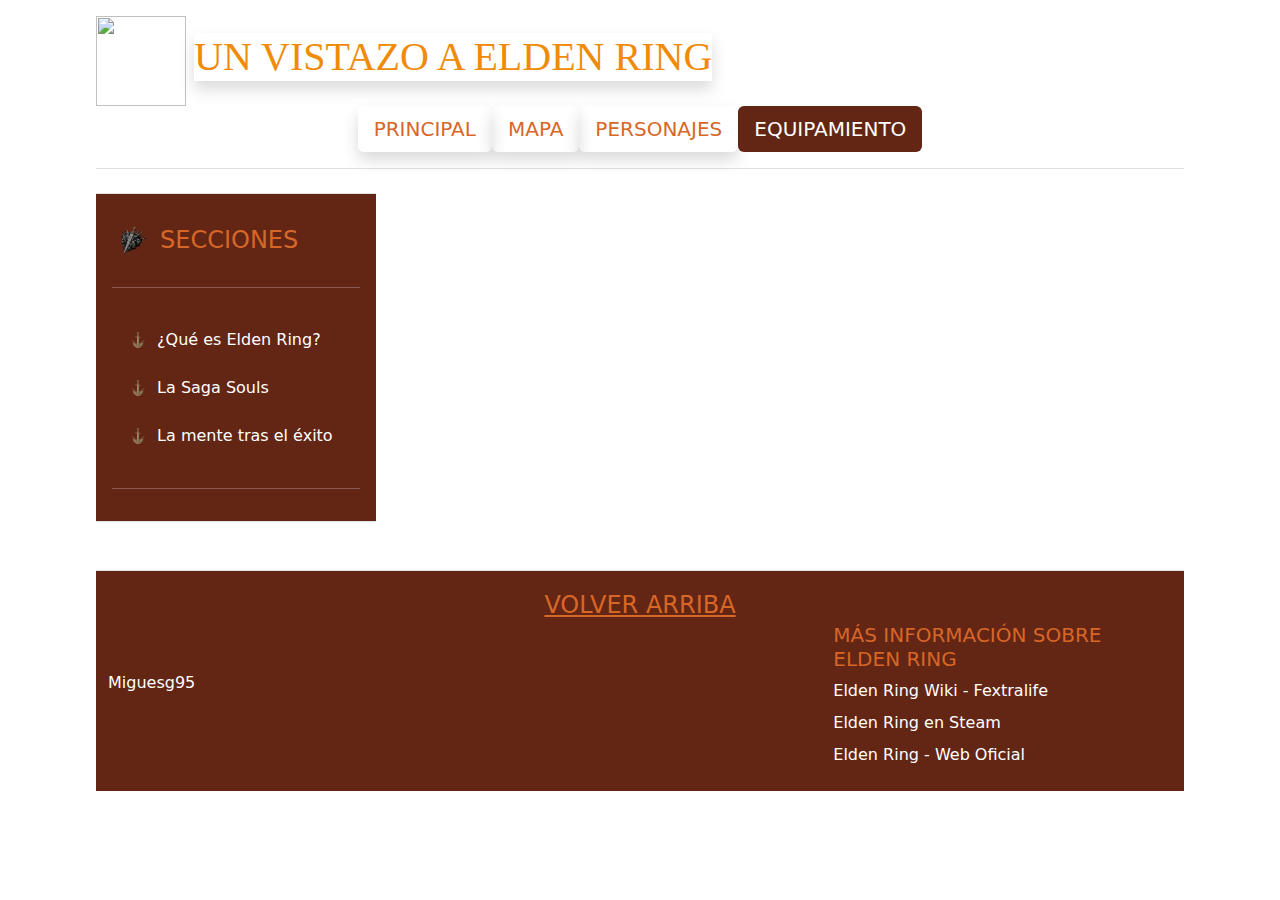
==== equipamiento.html @ 45b671e0 "Mapa, equipamiento y personajes" ====
<!DOCTYPE html>
<html>
    <head>
        <title>Un vistazo a Elden Ring</title>
        <meta charset="utf-8">
        <meta name="viewport" content="width=device-width, initial-scale=1">
        <link href="https://cdn.jsdelivr.net/npm/bootstrap@5.3.3/dist/css/bootstrap.min.css" rel="stylesheet" integrity="sha384-QWTKZyjpPEjISv5WaRU9OFeRpok6YctnYmDr5pNlyT2bRjXh0JMhjY6hW+ALEwIH" crossorigin="anonymous">
        <link href="css/style.css" rel="stylesheet">
        <link rel="icon" type="image/x-icon" href="img/Icono Elden Ring.png">
    </head>
    <body class="mx-5 eqPage">
        <header class="d-flex flex-wrap justify-content-center py-3 mb-4 border-bottom align-items-center mx-5">
            <div class="d-flex align-items-center mb-3 mb-md-0 me-md-auto">
              <img src="img/Icono Elden Ring.png" class="bi me-2" width="90" height="90">
              <h1 class="fs-1 eldenFont mainTitle shadow">Un vistazo a Elden Ring</h1>
            </div>
      
            <ul class="nav nav-pills fs-5">
              <li class="nav-item"><a href="index.html" class="nav-link titleEq shadow">Principal</a></li>
              <li class="nav-item"><a href="mapa.html" class="nav-link titleEq shadow">Mapa</a></li>
              <li class="nav-item"><a href="personajes.html" class="nav-link titleEq shadow">Personajes</a></li>
              <li class="nav-item"><a href="equipamiento.html" class="nav-link text-white panelEq text-uppercase">Equipamiento</a></li>
            </ul>
        </header>

        <div class="d-flex flex-column flex-shrink-0 p-3 panelEq mx-5 mb-5 sidebar border-top border-bottom" style="width: 280px;">
          <a href="/" class="d-flex align-items-center mb-3 mb-md-0 me-md-auto text-white text-decoration-none">
            <img class="bi pe-none me-2" src="img/Talisman_arsenal_charm_1.png" width="40" height="32">
            <h2 class="fs-4 titleEq my-3">Secciones</h2>
          </a>
          <hr>
          <ul class="nav nav-pills flex-column my-3 ">
            <li class="nav-item">
              <a href="#queEsER" class="nav-link text-white mb-2">
                <img class="bi pe-none me-1" src="img/ER_Inventory_Menu_Icon_Ashes_of_War.png" width="20" height="20">
                ¿Qué es Elden Ring?
              </a>
            </li>
            <li>
              <a href="#predecesores" class="nav-link text-white">
                <img class="bi pe-none me-1" src="img/ER_Inventory_Menu_Icon_Ashes_of_War.png" width="20" height="20">
                La Saga Souls
              </a>
            </li>
            <li>
              <a href="#creador" class="nav-link text-white mt-2">
                <img class="bi pe-none me-1" src="img/ER_Inventory_Menu_Icon_Ashes_of_War.png" width="20" height="20">
                La mente tras el éxito
              </a>
            </li>
          </ul>
          <hr>
        </div>

        <main class="me-5">
          <div class="fraseCelebre">
            <p class="fs-3">“Soy Malenia, espada de Miquella, y nunca he conocido la derrota”.</p> 
            <p class="fs-2">-Malenia</p>
          </div>
        </main>

        <footer class="row row-cols-3 row-cols-sm-3 row-cols-md-3 py-3 mt-5 border-top mx-5 panelEq">
          <a class="titleEq text-center fs-4" id="volver" href="equipamiento.html">Volver arriba</a>
          <div class="col">
            <a href="/" class="d-flex align-items-center mb-3 link-body-emphasis text-decoration-none">
              <svg class="bi me-2" width="40" height="32"><use xlink:href="#bootstrap"></use></svg>
            </a>
            <a class="text-white text-decoration-none" href="https://github.com/Miguesg95" target="_blank">Miguesg95</a>
          </div>
  
          <div class="col">
            
          </div>
          
          <div class="col">
            <h5 class="titleEq">Más información sobre Elden Ring</h5>
            <ul class="nav flex-column">
              <li class="nav-item mb-2"><a href="https://eldenring.wiki.fextralife.com/Elden+Ring+Wiki" target="_blank" class="nav-link p-0 text-white">Elden Ring Wiki - Fextralife</a></li>
              <li class="nav-item mb-2"><a href="https://store.steampowered.com/agecheck/app/1245620/" target="_blank" class="nav-link p-0 text-white">Elden Ring en Steam</a></li>
              <li class="nav-item mb-2"><a href="https://es.bandainamcoent.eu/elden-ring/elden-ring" target="_blank" class="nav-link p-0 text-white">Elden Ring - Web Oficial</a></li>
            </ul>
          </div>
        </footer>
        <script src="https://cdn.jsdelivr.net/npm/bootstrap@5.3.3/dist/js/bootstrap.bundle.min.js" integrity="sha384-YvpcrYf0tY3lHB60NNkmXc5s9fDVZLESaAA55NDzOxhy9GkcIdslK1eN7N6jIeHz" crossorigin="anonymous"></script>
    </body>
</html>
---- css/style.css ----
@font-face {
    font-family: 'Elden Ring';
    src: url('css/Mantinia Regular.otf') format('truetype');
    font-style: normal;
    font-weight: normal;
}

.eldenFont {
    font-family: 'Elden Ring';
    text-transform: uppercase;
}

.mainTitle{
    color:#ef8b09;
}

.title{
    color:#476748;
    text-transform: uppercase;
}

.titleMap{
    color:#AD6F8C;
    text-transform: uppercase;
}

.titlePj{
    color:#928D86;
    text-transform: uppercase;
}

.titleEq{
    color:#D76727;
    text-transform: uppercase;
}

.subtitle{
    color:#1A2325;
}

.panel{
    background-color:#163D3A;
}

.panelMap{
    background-color:#212445;
}

.panelPj{
    background-color:#211716;
}

.panelEq{
    background-color:#632514;
}

.mainPage{
    background-image: url('../img/Fondo Principal.jpg'); 
    background-repeat: repeat; 
    background-size: 100%; 
    color: white;
}

.mapPage{
    background-image: url('../img/Fondo Mapa.jpeg'); 
    background-repeat: repeat; 
    background-size: 100%; 
    color: white;
}

.pjPage{
    background-image: url('../img/Fondo Personajes.jpeg'); 
    background-repeat: repeat; 
    background-size: 100%; 
    color: white;
}

.eqPage{
    background-image: url('../img/Fondo Equipamiento.jpeg'); 
    background-repeat: repeat; 
    background-size: 100%; 
    color: white;
}

footer{
    clear:both;
}

footer #volver{
    width: 100%;
}

.sidebar{
    float: left;
}

.fraseCelebre{
    width: 25%;
    float: left;
}

.contenido{
    clear:both;
}

.sectionTextLeft{
    width: 60%;
    float: left;
}

.sectionImg{
    width: 40%;
    float:left;
    text-align: center;
}

#queEsER img{
    width: 100%;
}

#creador img{
    width: 60%;
}

hr{
    clear: both;
}
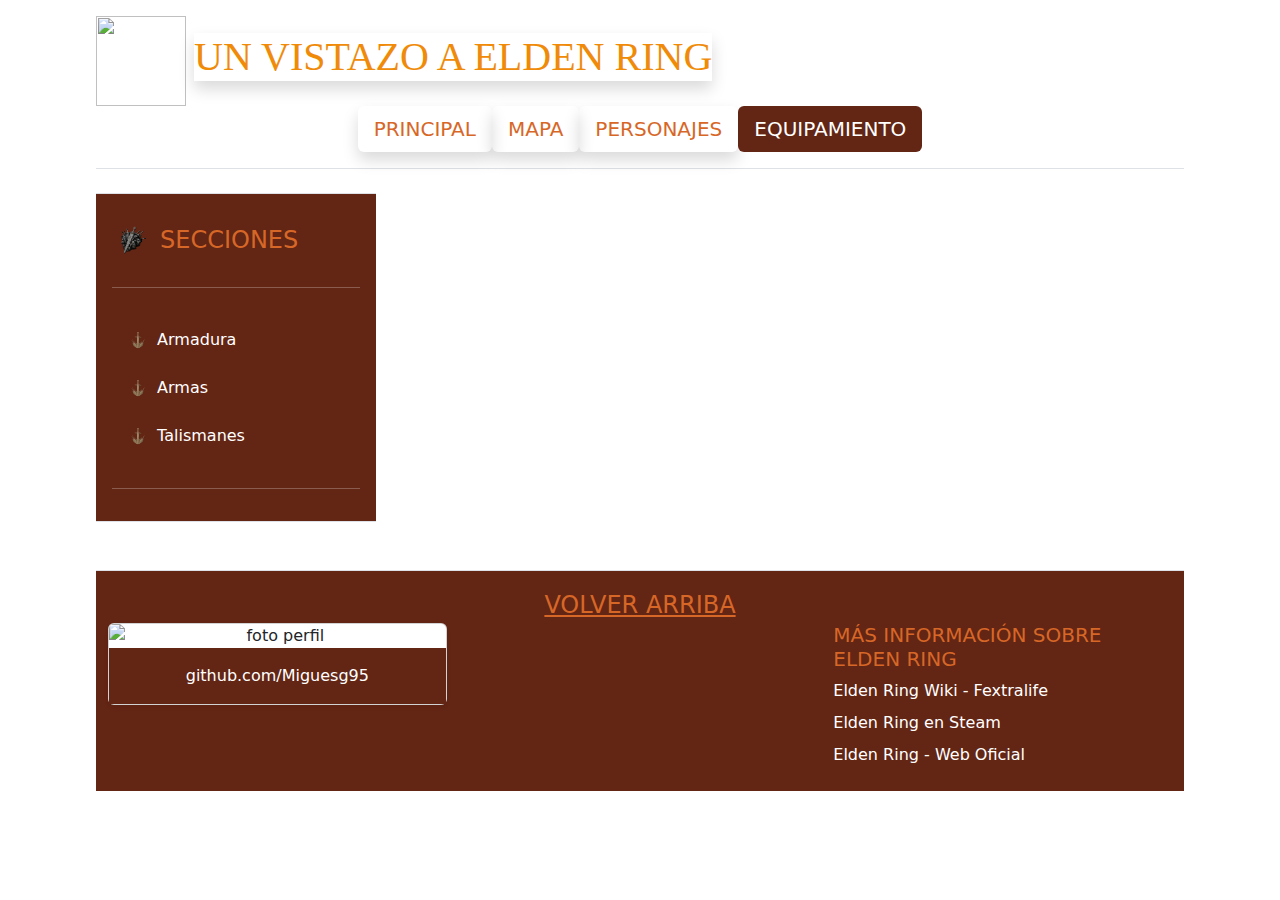
==== commit 016053de: "mapa.html y footer" ====
--- a/equipamiento.html
+++ b/equipamiento.html
@@ -31,21 +31,21 @@
           <hr>
           <ul class="nav nav-pills flex-column my-3 ">
             <li class="nav-item">
-              <a href="#queEsER" class="nav-link text-white mb-2">
+              <a href="#" class="nav-link text-white mb-2">
                 <img class="bi pe-none me-1" src="img/ER_Inventory_Menu_Icon_Ashes_of_War.png" width="20" height="20">
-                ¿Qué es Elden Ring?
+                Armadura
               </a>
             </li>
             <li>
-              <a href="#predecesores" class="nav-link text-white">
+              <a href="#" class="nav-link text-white">
                 <img class="bi pe-none me-1" src="img/ER_Inventory_Menu_Icon_Ashes_of_War.png" width="20" height="20">
-                La Saga Souls
+                Armas
               </a>
             </li>
             <li>
-              <a href="#creador" class="nav-link text-white mt-2">
+              <a href="#" class="nav-link text-white mt-2">
                 <img class="bi pe-none me-1" src="img/ER_Inventory_Menu_Icon_Ashes_of_War.png" width="20" height="20">
-                La mente tras el éxito
+                Talismanes
               </a>
             </li>
           </ul>
@@ -61,11 +61,14 @@
 
         <footer class="row row-cols-3 row-cols-sm-3 row-cols-md-3 py-3 mt-5 border-top mx-5 panelEq">
           <a class="titleEq text-center fs-4" id="volver" href="equipamiento.html">Volver arriba</a>
+
           <div class="col">
-            <a href="/" class="d-flex align-items-center mb-3 link-body-emphasis text-decoration-none">
-              <svg class="bi me-2" width="40" height="32"><use xlink:href="#bootstrap"></use></svg>
-            </a>
-            <a class="text-white text-decoration-none" href="https://github.com/Miguesg95" target="_blank">Miguesg95</a>
+            <div class="card shadow-sm text-center">
+              <img class="bd-placeholder-img card-img-top" src="https://avatars.githubusercontent.com/u/49833662?v=4" alt="foto perfil">
+              <div class="card-body panelEq">
+                <a class="text-white text-decoration-none" href="https://github.com/Miguesg95" target="_blank">github.com/Miguesg95</a>
+              </div>
+            </div>
           </div>
   
           <div class="col">
--- a/css/style.css
+++ b/css/style.css
@@ -56,28 +56,32 @@
 
 .mainPage{
     background-image: url('../img/Fondo Principal.jpg'); 
-    background-repeat: repeat; 
+    background-repeat: no-repeat;
+    background-attachment: fixed; 
     background-size: 100%; 
     color: white;
 }
 
 .mapPage{
     background-image: url('../img/Fondo Mapa.jpeg'); 
-    background-repeat: repeat; 
+    background-repeat: no-repeat;
+    background-attachment: fixed; 
     background-size: 100%; 
     color: white;
 }
 
 .pjPage{
     background-image: url('../img/Fondo Personajes.jpeg'); 
-    background-repeat: repeat; 
+    background-repeat: no-repeat; 
+    background-attachment: fixed; 
     background-size: 100%; 
     color: white;
 }
 
 .eqPage{
     background-image: url('../img/Fondo Equipamiento.jpeg'); 
-    background-repeat: repeat; 
+    background-repeat: no-repeat; 
+    background-attachment: fixed; 
     background-size: 100%; 
     color: white;
 }
@@ -115,7 +119,7 @@
 }
 
 #queEsER img{
-    width: 100%;
+    width: 100%; 
 }
 
 #creador img{
@@ -124,4 +128,8 @@
 
 hr{
     clear: both;
+}
+
+#desplegable{
+    float: left;
 }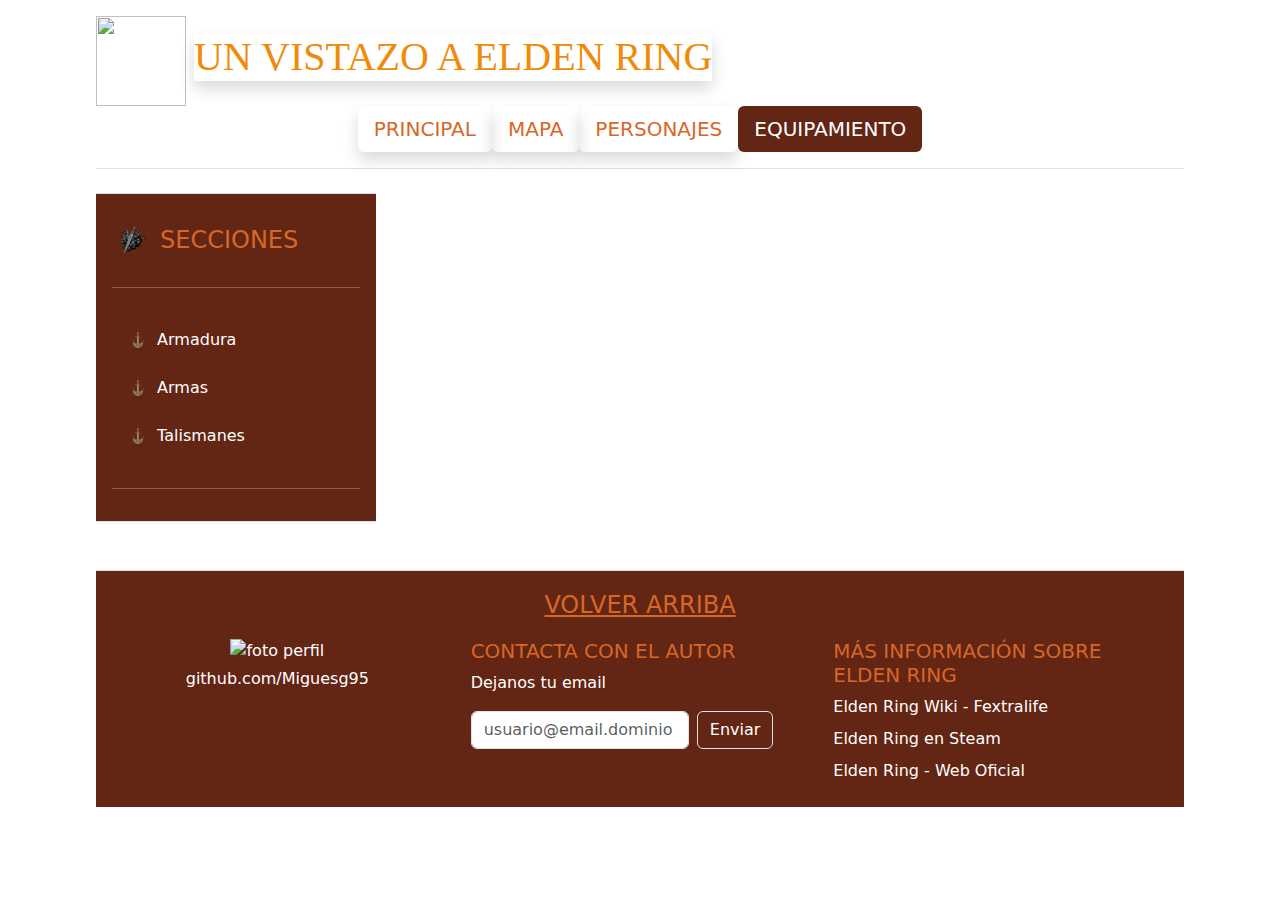
==== commit 31bf4fff: "footer terminado" ====
--- a/equipamiento.html
+++ b/equipamiento.html
@@ -60,19 +60,24 @@
         </main>
 
         <footer class="row row-cols-3 row-cols-sm-3 row-cols-md-3 py-3 mt-5 border-top mx-5 panelEq">
-          <a class="titleEq text-center fs-4" id="volver" href="equipamiento.html">Volver arriba</a>
-
+          <a class="titleEq text-center fs-4 pb-3" id="volver" href="equipamiento.html">Volver arriba</a>
           <div class="col">
-            <div class="card shadow-sm text-center">
-              <img class="bd-placeholder-img card-img-top" src="https://avatars.githubusercontent.com/u/49833662?v=4" alt="foto perfil">
-              <div class="card-body panelEq">
-                <a class="text-white text-decoration-none" href="https://github.com/Miguesg95" target="_blank">github.com/Miguesg95</a>
-              </div>
-            </div>
+            <figure class="text-center" width="40%">
+              <img class="pb-1" src="https://avatars.githubusercontent.com/u/49833662?v=4" alt="foto perfil">
+              <figcaption><a class="text-white text-decoration-none" href="https://github.com/Miguesg95" target="_blank">github.com/Miguesg95</a></figcaption>
+            </figure>
           </div>
   
-          <div class="col">
-            
+          <div class="col pe-5">
+            <form>
+              <h5 class="titleEq">Contacta con el autor</h5>
+              <p>Dejanos tu email</p>
+              <div class="d-flex flex-column flex-sm-row w-100 gap-2">
+                <label for="newsletter1" class="visually-hidden">usuario@email.dominio</label>
+                <input id="newsletter1" type="text" class="form-control" placeholder="usuario@email.dominio">
+                <button class="btn text-white border" type="button">Enviar</button> 
+              </div>
+            </form>
           </div>
           
           <div class="col">
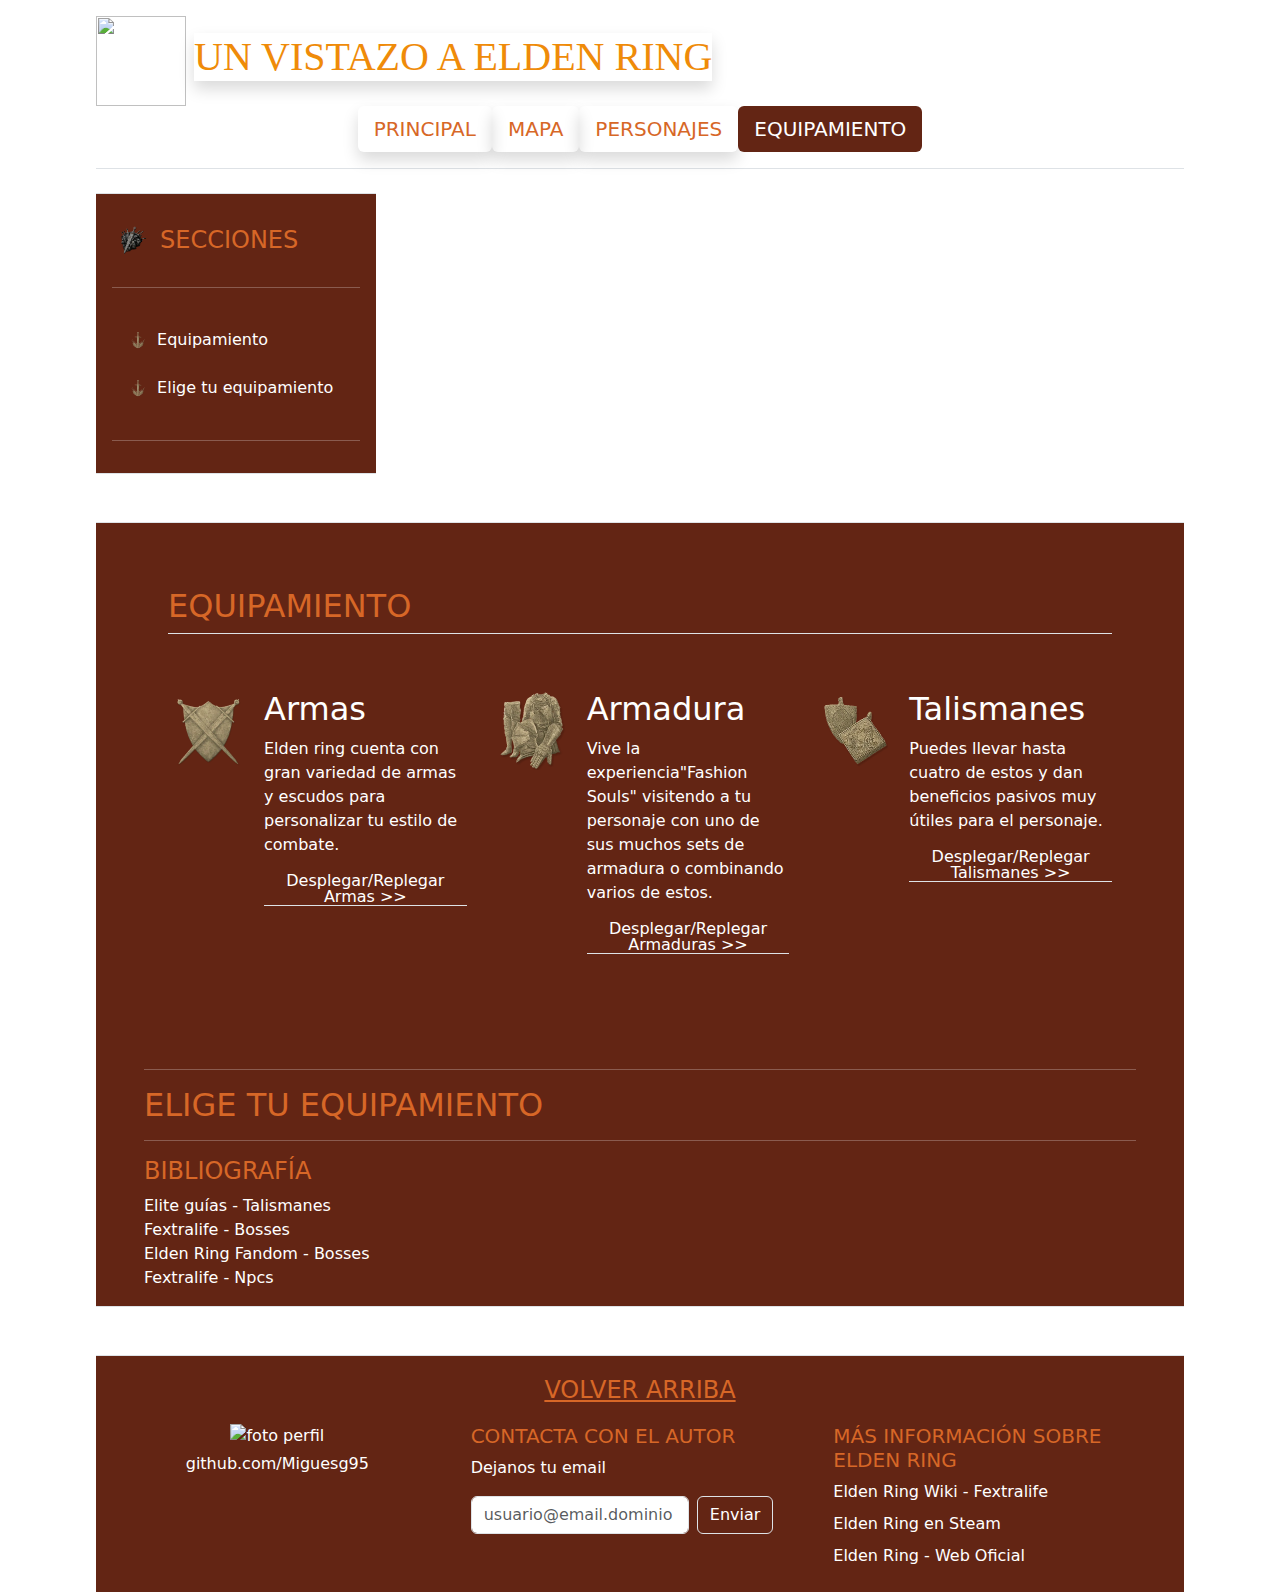
==== commit 5904f7b5: "equipamiento.hmtl" ====
--- a/equipamiento.html
+++ b/equipamiento.html
@@ -31,21 +31,15 @@
           <hr>
           <ul class="nav nav-pills flex-column my-3 ">
             <li class="nav-item">
-              <a href="#" class="nav-link text-white mb-2">
+              <a href="#equipamiento" class="nav-link text-white mb-2">
                 <img class="bi pe-none me-1" src="img/ER_Inventory_Menu_Icon_Ashes_of_War.png" width="20" height="20">
-                Armadura
+                Equipamiento
               </a>
             </li>
             <li>
-              <a href="#" class="nav-link text-white">
+              <a href="#elige" class="nav-link text-white">
                 <img class="bi pe-none me-1" src="img/ER_Inventory_Menu_Icon_Ashes_of_War.png" width="20" height="20">
-                Armas
-              </a>
-            </li>
-            <li>
-              <a href="#" class="nav-link text-white mt-2">
-                <img class="bi pe-none me-1" src="img/ER_Inventory_Menu_Icon_Ashes_of_War.png" width="20" height="20">
-                Talismanes
+                Elige tu equipamiento
               </a>
             </li>
           </ul>
@@ -57,6 +51,235 @@
             <p class="fs-3">“Soy Malenia, espada de Miquella, y nunca he conocido la derrota”.</p> 
             <p class="fs-2">-Malenia</p>
           </div>
+
+          <article class="contenido panelEq px-5 py-3 ms-5 border-top border-bottom">
+            <section id="equipamiento">
+              <div class="container px-4 py-5" id="hanging-icons">
+                <h2 class="pb-2 border-bottom titleEq">Equipamiento</h2>
+                <div class="row g-4 py-5 row-cols-1 row-cols-lg-3">
+                  <div class="col d-flex align-items-start">
+                    <div class="icon-square text-body-emphasis bg-body-secondary d-inline-flex align-items-center justify-content-center fs-4 flex-shrink-0 me-3">
+                      <img class="bi panelEq" width="80em" height="80em" src="img/ER_Blacksmith_Menu_Icon_Equipped_Armaments.png">
+                    </div>
+                    <div>
+                      <h3 class="fs-2 text-white">Armas</h3>
+                      <p>Elden ring cuenta con gran variedad de armas y escudos para personalizar tu estilo de combate.</p>
+                      <button class="navbar-toggler border-bottom panelEq text-white" type="button" data-bs-toggle="collapse" data-bs-target="#navbarArmas">
+                        Desplegar/Replegar Armas >>
+                      </button>
+                    </div>
+                  </div>
+                  <div class="col d-flex align-items-start">
+                    <div class="icon-square text-body-emphasis bg-body-secondary d-inline-flex align-items-center justify-content-center fs-4 flex-shrink-0 me-3">
+                      <img class="bi panelEq" width="80em" height="80em" src="img/ER_Shop_Menu_Icon_Armor.png">
+                    </div>
+                    <div>
+                      <h3 class="fs-2 text-white">Armadura</h3>
+                      <p>Vive la experiencia"Fashion Souls" visitendo a tu personaje con uno de sus muchos sets de armadura o combinando varios de estos.</p>
+                      <button class="navbar-toggler border-bottom panelEq text-white" type="button" data-bs-toggle="collapse" data-bs-target="#navbarArmadura">
+                        Desplegar/Replegar Armaduras >>
+                      </button>
+                    </div>
+                  </div>
+                  <div class="col d-flex align-items-start">
+                    <div class="icon-square text-body-emphasis bg-body-secondary d-inline-flex align-items-center justify-content-center fs-4 flex-shrink-0 me-3">
+                      <img class="bi panelEq" width="80em" height="80em" src="img/ER_Inventory_Menu_Icon_Talismans.png">
+                    </div>
+                    <div>
+                      <h3 class="fs-2 text-white">Talismanes</h3>
+                      <p>Puedes llevar hasta cuatro de estos y dan beneficios pasivos muy útiles para el personaje.</p>
+                      <button class="navbar-toggler border-bottom panelEq text-white" type="button" data-bs-toggle="collapse" data-bs-target="#navbarTalismanes">
+                        Desplegar/Replegar Talismanes >>
+                      </button>
+                    </div>
+                  </div>
+                </div>
+              </div>
+              <div class="collapse mb-4 text-center" id="navbarArmas">
+                <h3>Categorías de Armas</h3>
+                <a class="border text-decoration-none text-white btn mt-5 mb-5" href="#equipamiento">Volver a equipamiento</a>
+              </div>
+              <div class="collapse mb-4 text-center" id="navbarArmadura">
+                <div class="row mb-2">
+                  <div class="col-md-6">
+                    <div class="row g-0 border rounded overflow-hidden flex-md-row mb-4 shadow-sm h-md-250 position-relative">
+                      <div class="col p-4 d-flex flex-column position-static">
+                        <h3>Featured post</h3>
+                        <br><br>
+                        <table class="table text-center">
+                          <thead>
+                            <tr>
+                              <th style="width: 22%;">Casco</th>
+                              <th style="width: 22%;">Pecho</th>
+                              <th style="width: 22%;">Guantes</th>
+                              <th style="width: 22%;">Piernas</th>
+                            </tr>
+                          </thead>
+                          <tbody>
+                            <tr>
+                              <td><img class="bi" width="24" height="24" src="img/Black check.png"></td>
+                              <td><img class="bi" width="24" height="24" src="img/Black check.png"></td>
+                              <td><img class="bi" width="24" height="24" src="img/Black check.png"></td>
+                              <td><img class="bi" width="24" height="24" src="img/Black check.png"></td>
+                            </tr>
+                          </tbody>
+                        </table>
+                      </div>
+                      <div class="col-auto d-none d-lg-block">
+                        <svg class="bd-placeholder-img" width="200" height="250" xmlns="http://www.w3.org/2000/svg" role="img" aria-label="Placeholder: Thumbnail" preserveAspectRatio="xMidYMid slice" focusable="false"><title>Placeholder</title><rect width="100%" height="100%" fill="#55595c"></rect><text x="50%" y="50%" fill="#eceeef" dy=".3em">Thumbnail</text></svg>
+                      </div>
+                    </div>
+                  </div>
+                  <div class="col-md-6">
+                    <div class="row g-0 border rounded overflow-hidden flex-md-row mb-4 shadow-sm h-md-250 position-relative">
+                      <div class="col p-4 d-flex flex-column position-static">
+                        <h3 class="mb-0">Post title</h3>
+                        <br><br>
+                        <table class="table text-center">
+                          <thead>
+                            <tr>
+                              <th style="width: 22%;">Casco</th>
+                              <th style="width: 22%;">Pecho</th>
+                              <th style="width: 22%;">Guantes</th>
+                              <th style="width: 22%;">Piernas</th>
+                            </tr>
+                          </thead>
+                          <tbody>
+                            <tr>
+                              <td><img class="bi" width="24" height="24" src="img/Black check.png"></td>
+                              <td><img class="bi" width="24" height="24" src="img/Black check.png"></td>
+                              <td><img class="bi" width="24" height="24" src="img/Black check.png"></td>
+                              <td><img class="bi" width="24" height="24" src="img/Black check.png"></td>
+                            </tr>
+                          </tbody>
+                        </table>
+                      </div>
+                      <div class="col-auto d-none d-lg-block">
+                        <svg class="bd-placeholder-img" width="200" height="250" xmlns="http://www.w3.org/2000/svg" role="img" aria-label="Placeholder: Thumbnail" preserveAspectRatio="xMidYMid slice" focusable="false"><title>Placeholder</title><rect width="100%" height="100%" fill="#55595c"></rect><text x="50%" y="50%" fill="#eceeef" dy=".3em">Thumbnail</text></svg>
+                      </div>
+                    </div>
+                  </div>
+                </div>
+                <div class="row mb-2">
+                  <div class="col-md-6">
+                    <div class="row g-0 border rounded overflow-hidden flex-md-row mb-4 shadow-sm h-md-250 position-relative">
+                      <div class="col p-4 d-flex flex-column position-static">
+                        <h3>Featured post</h3>
+                        <br><br>
+                        <table class="table text-center">
+                          <thead>
+                            <tr>
+                              <th style="width: 22%;">Casco</th>
+                              <th style="width: 22%;">Pecho</th>
+                              <th style="width: 22%;">Guantes</th>
+                              <th style="width: 22%;">Piernas</th>
+                            </tr>
+                          </thead>
+                          <tbody>
+                            <tr>
+                              <td><img class="bi" width="24" height="24" src="img/Black check.png"></td>
+                              <td><img class="bi" width="24" height="24" src="img/Black check.png"></td>
+                              <td><img class="bi" width="24" height="24" src="img/Black check.png"></td>
+                              <td><img class="bi" width="24" height="24" src="img/Black check.png"></td>
+                            </tr>
+                          </tbody>
+                        </table>
+                      </div>
+                      <div class="col-auto d-none d-lg-block">
+                        <svg class="bd-placeholder-img" width="200" height="250" xmlns="http://www.w3.org/2000/svg" role="img" aria-label="Placeholder: Thumbnail" preserveAspectRatio="xMidYMid slice" focusable="false"><title>Placeholder</title><rect width="100%" height="100%" fill="#55595c"></rect><text x="50%" y="50%" fill="#eceeef" dy=".3em">Thumbnail</text></svg>
+                      </div>
+                    </div>
+                  </div>
+                  <div class="col-md-6">
+                    <div class="row g-0 border rounded overflow-hidden flex-md-row mb-4 shadow-sm h-md-250 position-relative">
+                      <div class="col p-4 d-flex flex-column position-static">
+                        <h3 class="mb-0">Post title</h3>
+                        <br><br>
+                        <table class="table text-center">
+                          <thead>
+                            <tr>
+                              <th style="width: 22%;">Casco</th>
+                              <th style="width: 22%;">Pecho</th>
+                              <th style="width: 22%;">Guantes</th>
+                              <th style="width: 22%;">Piernas</th>
+                            </tr>
+                          </thead>
+                          <tbody>
+                            <tr>
+                              <td><img class="bi" width="24" height="24" src="img/Black check.png"></td>
+                              <td><img class="bi" width="24" height="24" src="img/Black check.png"></td>
+                              <td><img class="bi" width="24" height="24" src="img/Black check.png"></td>
+                              <td><img class="bi" width="24" height="24" src="img/Black check.png"></td>
+                            </tr>
+                          </tbody>
+                        </table>
+                      </div>
+                      <div class="col-auto d-none d-lg-block">
+                        <svg class="bd-placeholder-img" width="200" height="250" xmlns="http://www.w3.org/2000/svg" role="img" aria-label="Placeholder: Thumbnail" preserveAspectRatio="xMidYMid slice" focusable="false"><title>Placeholder</title><rect width="100%" height="100%" fill="#55595c"></rect><text x="50%" y="50%" fill="#eceeef" dy=".3em">Thumbnail</text></svg>
+                      </div>
+                    </div>
+                  </div>
+                </div>
+                <a class="border text-decoration-none text-white btn mt-5 mb-5" href="#equipamiento">Volver a equipamiento</a>
+              </div>
+              <div class="collapse mb-4 text-center" id="navbarTalismanes">
+                <div class="container marketing mt-2">
+
+                  <div class="row">
+                    <div class="col-lg-4">
+                      <img class="bd-placeholder-img rounded-circle" width="140" height="140" src="equipamiento/ER_Icon_Talisman_Carian_Filigreed_Crest.png" role="img" aria-label="Placeholder" preserveAspectRatio="xMidYMid slice" focusable="false">
+                      <h2 class="fw-normal">Blasón Cariano con filigrana</h2>
+                      <p>Reduce el coste de FP de las habilidades de las armas en un 25%.</p>
+                    </div><!-- /.col-lg-4 -->
+                    <div class="col-lg-4">
+                      <img class="bd-placeholder-img rounded-circle" width="140" height="140" src="equipamiento/ER_Icon_Talisman_Boltdrake_Talisman_+2.png" role="img" aria-label="Placeholder" preserveAspectRatio="xMidYMid slice" focusable="false">
+                      <h2 class="fw-normal">Talisman con dragón fulgurante +2</h2>
+                      <p>Incrementa mucho la resistencia al rayo.</p>
+                    </div><!-- /.col-lg-4 -->
+                    <div class="col-lg-4">
+                      <img class="bd-placeholder-img rounded-circle" width="140" height="140" src="equipamiento/ER_Icon_Talisman_Claw_Talisman.png" role="img" aria-label="Placeholder" preserveAspectRatio="xMidYMid slice" focusable="false">
+                      <h2 class="fw-normal">Talismán con garra</h2>
+                      <p>Aumenta el daño de los ataques en salto.</p>
+                    </div><!-- /.col-lg-4 -->
+                  </div><!-- /.row -->
+                  
+                  <div class="row">
+                    <div class="col-lg-4">
+                      <img class="bd-placeholder-img rounded-circle" width="140" height="140" src="equipamiento/ER_Icon_Talisman_Dragoncrest_Greatshield_Talisman.png" role="img" aria-label="Placeholder" preserveAspectRatio="xMidYMid slice" focusable="false">
+                      <h2 class="fw-normal">Talismán de escudo grande con blasón de dragón</h2>
+                      <p>Aumenta mucho la defensa física.</p>
+                    </div><!-- /.col-lg-4 -->
+                    <div class="col-lg-4">
+                      <img class="bd-placeholder-img rounded-circle" width="140" height="140" src="equipamiento/ER_Icon_Talisman_Graven-Mass_Talisman.png" role="img" aria-label="Placeholder" preserveAspectRatio="xMidYMid slice" focusable="false">
+                      <h2 class="fw-normal">Talismán de gran amalgama de magos</h2>
+                      <p>Aumenta consirablemente la potencia de los hechizos.</p>
+                    </div><!-- /.col-lg-4 -->
+                    <div class="col-lg-4">
+                      <img class="bd-placeholder-img rounded-circle" width="140" height="140" src="equipamiento/ER_Icon_Talisman_Starscourge_Heirloom.png" role="img" aria-label="Placeholder" preserveAspectRatio="xMidYMid slice" focusable="false">
+                      <h2 class="fw-normal">Reliquia del azote de las estrellas</h2>
+                      <p>Aumenta la fuerza.</p>
+                    </div><!-- /.col-lg-4 -->
+                  </div><!-- /.row --> 
+                </div>
+                <a class="border text-decoration-none text-white btn mt-5" href="#equipamiento">Volver a equipamiento</a>
+              </div>
+            </section>
+            <hr>
+            <section id="elige">
+              <h2 class="titleEq">Elige tu equipamiento</h2>
+            </section>
+            <hr>
+            <section>
+              <h2 class="titleEq fs-4">Bibliografía</h2>
+              <a class="text-white text-decoration-none text-center" href="https://www.eliteguias.com/guias/e/er/elden-ring_talismanes.php" target="_blank">Elite guías - Talismanes</a>
+              <br>
+              <a class="text-white text-decoration-none text-center" href="https://eldenring.wiki.fextralife.com/Bosses#demigod" target="_blank">Fextralife - Bosses</a>
+              <br>
+              <a class="text-white text-decoration-none text-center" href="https://eldenring.fandom.com/wiki/Category:Bosses" target="_blank">Elden Ring Fandom - Bosses</a>
+              <br>
+              <a class="text-white text-decoration-none text-center" href="https://eldenring.wiki.fextralife.com/NPCs" target="_blank">Fextralife - Npcs</a>
+            </section>
+          </article>
         </main>
 
         <footer class="row row-cols-3 row-cols-sm-3 row-cols-md-3 py-3 mt-5 border-top mx-5 panelEq">
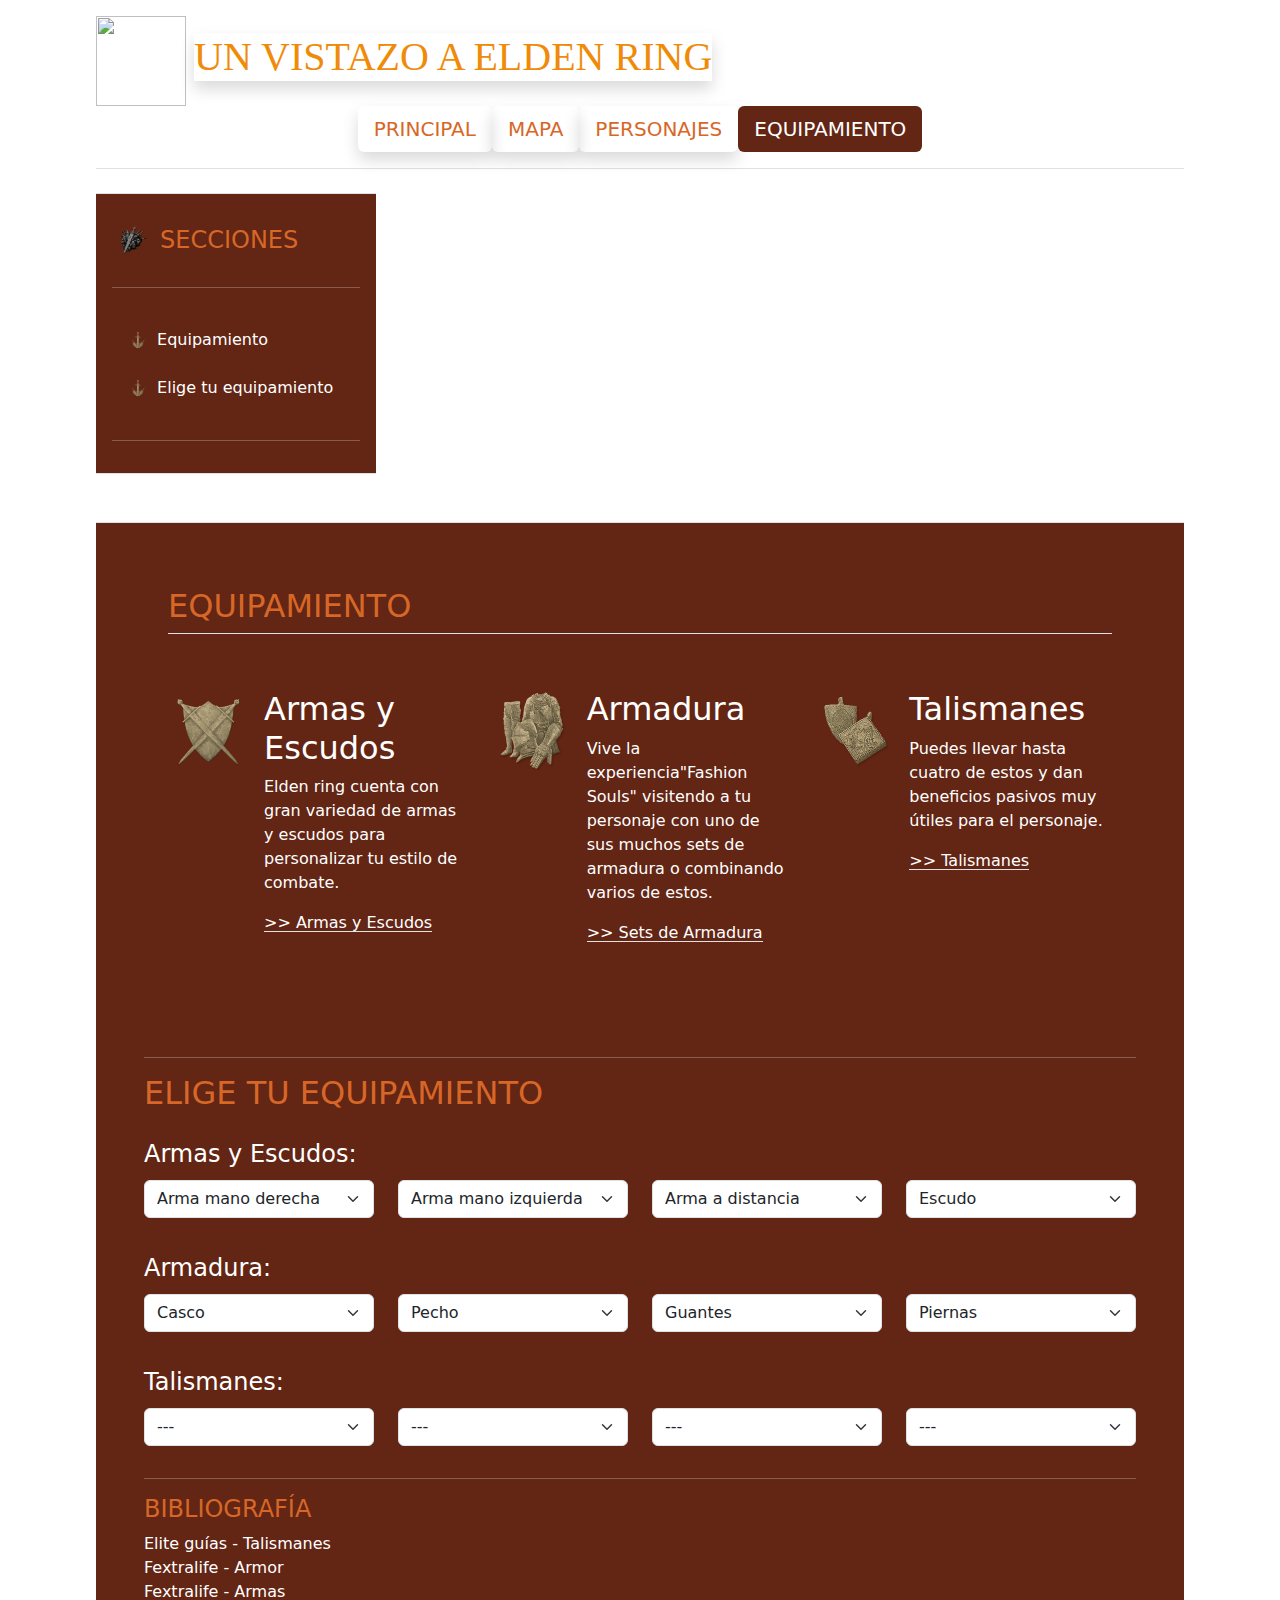
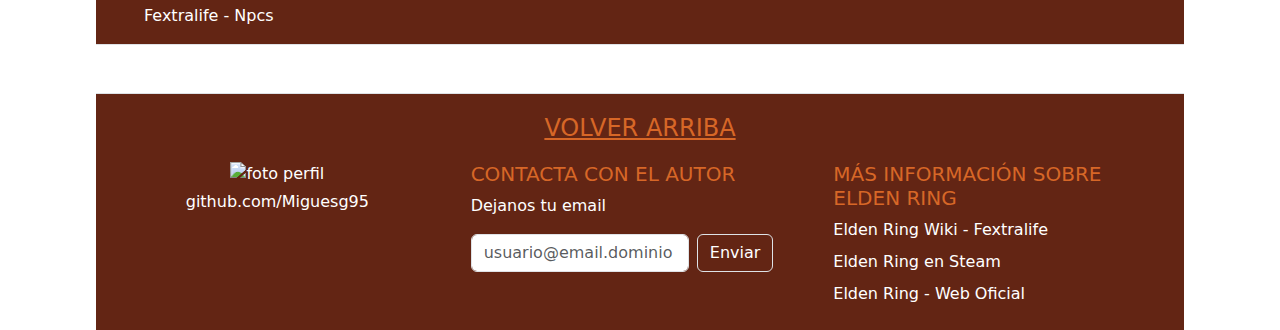
==== commit 4c6dbf35: "equipamiento.html" ====
--- a/equipamiento.html
+++ b/equipamiento.html
@@ -62,10 +62,10 @@
                       <img class="bi panelEq" width="80em" height="80em" src="img/ER_Blacksmith_Menu_Icon_Equipped_Armaments.png">
                     </div>
                     <div>
-                      <h3 class="fs-2 text-white">Armas</h3>
+                      <h3 class="fs-2 text-white">Armas y Escudos</h3>
                       <p>Elden ring cuenta con gran variedad de armas y escudos para personalizar tu estilo de combate.</p>
                       <button class="navbar-toggler border-bottom panelEq text-white" type="button" data-bs-toggle="collapse" data-bs-target="#navbarArmas">
-                        Desplegar/Replegar Armas >>
+                        >> Armas y Escudos
                       </button>
                     </div>
                   </div>
@@ -77,7 +77,7 @@
                       <h3 class="fs-2 text-white">Armadura</h3>
                       <p>Vive la experiencia"Fashion Souls" visitendo a tu personaje con uno de sus muchos sets de armadura o combinando varios de estos.</p>
                       <button class="navbar-toggler border-bottom panelEq text-white" type="button" data-bs-toggle="collapse" data-bs-target="#navbarArmadura">
-                        Desplegar/Replegar Armaduras >>
+                        >> Sets de Armadura
                       </button>
                     </div>
                   </div>
@@ -89,7 +89,7 @@
                       <h3 class="fs-2 text-white">Talismanes</h3>
                       <p>Puedes llevar hasta cuatro de estos y dan beneficios pasivos muy útiles para el personaje.</p>
                       <button class="navbar-toggler border-bottom panelEq text-white" type="button" data-bs-toggle="collapse" data-bs-target="#navbarTalismanes">
-                        Desplegar/Replegar Talismanes >>
+                        >> Talismanes
                       </button>
                     </div>
                   </div>
@@ -104,7 +104,7 @@
                   <div class="col-md-6">
                     <div class="row g-0 border rounded overflow-hidden flex-md-row mb-4 shadow-sm h-md-250 position-relative">
                       <div class="col p-4 d-flex flex-column position-static">
-                        <h3>Featured post</h3>
+                        <h3>Set de Alberich</h3>
                         <br><br>
                         <table class="table text-center">
                           <thead>
@@ -125,15 +125,15 @@
                           </tbody>
                         </table>
                       </div>
-                      <div class="col-auto d-none d-lg-block">
-                        <svg class="bd-placeholder-img" width="200" height="250" xmlns="http://www.w3.org/2000/svg" role="img" aria-label="Placeholder: Thumbnail" preserveAspectRatio="xMidYMid slice" focusable="false"><title>Placeholder</title><rect width="100%" height="100%" fill="#55595c"></rect><text x="50%" y="50%" fill="#eceeef" dy=".3em">Thumbnail</text></svg>
+                      <div class="col-auto d-none d-lg-block mt-2 mb-2">
+                        <a href="https://eldenring.wiki.fextralife.com/Alberich's+Set" target="_blank"><img class="bd-placeholder-img" width="200" height="250" src="equipamiento/alberich-set-elden-ring-wiki-guide.png" role="img" aria-label="Placeholder: Thumbnail" preserveAspectRatio="xMidYMid slice" focusable="false"></a>
                       </div>
                     </div>
                   </div>
                   <div class="col-md-6">
                     <div class="row g-0 border rounded overflow-hidden flex-md-row mb-4 shadow-sm h-md-250 position-relative">
                       <div class="col p-4 d-flex flex-column position-static">
-                        <h3 class="mb-0">Post title</h3>
+                        <h3 class="mb-0">Set de Blaidd</h3>
                         <br><br>
                         <table class="table text-center">
                           <thead>
@@ -154,8 +154,8 @@
                           </tbody>
                         </table>
                       </div>
-                      <div class="col-auto d-none d-lg-block">
-                        <svg class="bd-placeholder-img" width="200" height="250" xmlns="http://www.w3.org/2000/svg" role="img" aria-label="Placeholder: Thumbnail" preserveAspectRatio="xMidYMid slice" focusable="false"><title>Placeholder</title><rect width="100%" height="100%" fill="#55595c"></rect><text x="50%" y="50%" fill="#eceeef" dy=".3em">Thumbnail</text></svg>
+                      <div class="col-auto d-none d-lg-block mt-2 mb-2">
+                        <a href="https://eldenring.wiki.fextralife.com/Blaidd's+Set" target="_blank"><img class="bd-placeholder-img" width="200" height="250" src="equipamiento/blaidd'sset.png" role="img" aria-label="Placeholder: Thumbnail" preserveAspectRatio="xMidYMid slice" focusable="false"></a>
                       </div>
                     </div>
                   </div>
@@ -164,7 +164,7 @@
                   <div class="col-md-6">
                     <div class="row g-0 border rounded overflow-hidden flex-md-row mb-4 shadow-sm h-md-250 position-relative">
                       <div class="col p-4 d-flex flex-column position-static">
-                        <h3>Featured post</h3>
+                        <h3>Set de Cuchillo Negro</h3>
                         <br><br>
                         <table class="table text-center">
                           <thead>
@@ -185,15 +185,15 @@
                           </tbody>
                         </table>
                       </div>
-                      <div class="col-auto d-none d-lg-block">
-                        <svg class="bd-placeholder-img" width="200" height="250" xmlns="http://www.w3.org/2000/svg" role="img" aria-label="Placeholder: Thumbnail" preserveAspectRatio="xMidYMid slice" focusable="false"><title>Placeholder</title><rect width="100%" height="100%" fill="#55595c"></rect><text x="50%" y="50%" fill="#eceeef" dy=".3em">Thumbnail</text></svg>
+                      <div class="col-auto d-none d-lg-block mt-2 mb-2">
+                        <a href="https://eldenring.wiki.fextralife.com/Black+Knife+Set" target="_blank"><img class="bd-placeholder-img" width="200" height="250" src="equipamiento/black_knife_armor_set-elden-ring-wiki-guide.png" role="img" aria-label="Placeholder: Thumbnail" preserveAspectRatio="xMidYMid slice" focusable="false"></a>
                       </div>
                     </div>
                   </div>
                   <div class="col-md-6">
                     <div class="row g-0 border rounded overflow-hidden flex-md-row mb-4 shadow-sm h-md-250 position-relative">
                       <div class="col p-4 d-flex flex-column position-static">
-                        <h3 class="mb-0">Post title</h3>
+                        <h3 class="mb-0">Set Albinaurico</h3>
                         <br><br>
                         <table class="table text-center">
                           <thead>
@@ -214,8 +214,8 @@
                           </tbody>
                         </table>
                       </div>
-                      <div class="col-auto d-none d-lg-block">
-                        <svg class="bd-placeholder-img" width="200" height="250" xmlns="http://www.w3.org/2000/svg" role="img" aria-label="Placeholder: Thumbnail" preserveAspectRatio="xMidYMid slice" focusable="false"><title>Placeholder</title><rect width="100%" height="100%" fill="#55595c"></rect><text x="50%" y="50%" fill="#eceeef" dy=".3em">Thumbnail</text></svg>
+                      <div class="col-auto d-none d-lg-block mt-2 mb-2">
+                        <a href="https://eldenring.wiki.fextralife.com/Albinauric+Set" target="_blank"><img class="bd-placeholder-img" width="200" height="250" src="equipamiento/albinauric_set.png" role="img" aria-label="Placeholder: Thumbnail" preserveAspectRatio="xMidYMid slice" focusable="false"></a>
                       </div>
                     </div>
                   </div>
@@ -267,15 +267,180 @@
             <hr>
             <section id="elige">
               <h2 class="titleEq">Elige tu equipamiento</h2>
+              <form>
+                <div class="row row-cols-3 row-cols-sm-3 row-cols-md-4 py-3">
+                  <label class="mb-2 fs-4 elige">Armas y Escudos:</label>
+                  <div class="col">
+                  <select name="melee1" class="form-select">
+                    <option selected>Arma mano derecha</option>
+                    <option value="daga">Daga</option>
+                    <option value="espada">Estoque</option>
+                    <option value="estoque">Estoque Grande</option>
+                    <option value="espada">Espada recta</option>
+                    <option value="katana">Katanas</option>
+                    <option value="espadaCv">Espada curva</option>
+                    <option value="edon">Epadón</option>
+                    <option value="edonCv">Espadón Curvo</option>
+                    <option value="edonC">Espadón Colosal</option>
+                    <option value="hacha">Hacha</option>
+                    <option value="hachaG">Hacha Grande</option>
+                    <option value="martillo">Martillo</option>
+                    <option value="mayal">Mayal</option>
+                    <option value="martilloG">Martillo Grande</option>
+                    <option value="armaC">Arma Colosal</option>
+                    <option value="lanza">Lanza</option>
+                    <option value="lanzaG">Lanza Grande</option>
+                    <option value="alabarda">Alabarda</option>
+                    <option value="hDoble">Hoja doble</option>
+                    <option value="guadanya">Guadaña</option>
+                    <option value="latigo">Látigo</option>
+                    <option value="garra">Garras</option>
+                    <option value="puño">Puños</option>
+                  </select>
+                  </div>
+                  <div class="col">
+                  <select name="melee2" class="form-select">
+                    <option value="default">Arma mano izquierda</option>
+                    <option value="daga">Daga</option>
+                    <option value="espada">Estoque</option>
+                    <option value="estoque">Estoque Grande</option>
+                    <option value="espada">Espada recta</option>
+                    <option value="katana">Katanas</option>
+                    <option value="espadaCv">Espada curva</option>
+                    <option value="edon">Epadón</option>
+                    <option value="edonCv">Espadón Curvo</option>
+                    <option value="edonC">Espadón Colosal</option>
+                    <option value="hacha">Hacha</option>
+                    <option value="hachaG">Hacha Grande</option>
+                    <option value="martillo">Martillo</option>
+                    <option value="mayal">Mayal</option>
+                    <option value="martilloG">Martillo Grande</option>
+                    <option value="armaC">Arma Colosal</option>
+                    <option value="lanza">Lanza</option>
+                    <option value="lanzaG">Lanza Grande</option>
+                    <option value="alabarda">Alabarda</option>
+                    <option value="hDoble">Hoja doble</option>
+                    <option value="guadanya">Guadaña</option>
+                    <option value="latigo">Látigo</option>
+                    <option value="garra">Garras</option>
+                    <option value="puño">Puños</option>
+                  </select>
+                  </div>
+                  <div class="col">
+                  <select name="range" class="form-select">
+                    <option value="default">Arma a distancia</option>
+                    <option value="aL">Arcos Ligeros</option>
+                    <option value="a">Arcos</option>
+                    <option value="aP">Arcos Pesados</option>
+                    <option value="ballesta">Ballestas</option>
+                    <option value="balista">Balistas</option>
+                  </select>
+                  </div>
+                  <div class="col">
+                  <select name="escudo" class="form-select">
+                    <option value="default">Escudo</option>
+                    <option value="eP">Escudo Pequeño</option>
+                    <option value="eM">Escudo Mediano</option>
+                    <option value="eG">Escudo Grande</option>
+                  </select>
+                  </div>
+                </div>
+                <div class="row row-cols-3 row-cols-sm-3 row-cols-md-4 py-3">
+                  <label class="mb-2 fs-4 elige">Armadura:</label>
+                  <div class="col">
+                  <select name="casco" class="form-select">
+                    <option selected>Casco</option>
+                    <option value="sach">Set de Alberich</option>
+                    <option value="sb">Set de Blaidd</option>
+                    <option value="scn">Set de Cuchillo Negro</option>
+                    <option value="saco">Set Albinaurico</option>
+                  </select>
+                  </div>
+                  <div class="col">
+                  <select name="Pecho" class="form-select">
+                    <option value="default">Pecho</option>
+                    <option value="sach">Set de Alberich</option>
+                    <option value="sb">Set de Blaidd</option>
+                    <option value="scn">Set de Cuchillo Negro</option>
+                    <option value="saco">Set Albinaurico</option>
+                  </select>
+                  </div>
+                  <div class="col">
+                  <select name="talisman3" class="form-select">
+                    <option value="default">Guantes</option>
+                    <option value="sach">Set de Alberich</option>
+                    <option value="sb">Set de Blaidd</option>
+                    <option value="scn">Set de Cuchillo Negro</option>
+                    <option value="saco">Set Albinaurico</option>
+                  </select>
+                  </div>
+                  <div class="col">
+                  <select name="talisman4" class="form-select">
+                    <option value="default">Piernas</option>
+                    <option value="sach">Set de Alberich</option>
+                    <option value="sb">Set de Blaidd</option>
+                    <option value="scn">Set de Cuchillo Negro</option>
+                    <option value="saco">Set Albinaurico</option>
+                  </select>
+                  </div>
+                </div>
+                <div class="row row-cols-3 row-cols-sm-3 row-cols-md-4 py-3">
+                  <label class="mb-2 fs-4 elige">Talismanes:</label>
+                  <div class="col">
+                  <select name="talisman1" class="form-select">
+                    <option selected>---</option>
+                    <option value="bsf">Blasón Cariano con filigrana</option>
+                    <option value="tcdf+2">Talisman con dragón fulgurante +2</option>
+                    <option value="tcg">Talismán con garra</option>
+                    <option value="tegbd">Talismán de escudo grande con blasón de dragón</option>
+                    <option value="tgam">Talismán de gran amalgama de magos</option>
+                    <option value="rae">Reliquia del azote de las estrellas</option>
+                  </select>
+                  </div>
+                  <div class="col">
+                  <select name="talisman2" class="form-select">
+                    <option value="default">---</option>
+                    <option value="bsf">Blasón Cariano con filigrana</option>
+                    <option value="tcdf+2">Talisman con dragón fulgurante +2</option>
+                    <option value="tcg">Talismán con garra</option>
+                    <option value="tegbd">Talismán de escudo grande con blasón de dragón</option>
+                    <option value="tgam">Talismán de gran amalgama de magos</option>
+                    <option value="rae">Reliquia del azote de las estrellas</option>
+                  </select>
+                  </div>
+                  <div class="col">
+                  <select name="talisman3" class="form-select">
+                    <option value="default">---</option>
+                    <option value="bsf">Blasón Cariano con filigrana</option>
+                    <option value="tcdf+2">Talisman con dragón fulgurante +2</option>
+                    <option value="tcg">Talismán con garra</option>
+                    <option value="tegbd">Talismán de escudo grande con blasón de dragón</option>
+                    <option value="tgam">Talismán de gran amalgama de magos</option>
+                    <option value="rae">Reliquia del azote de las estrellas</option>
+                  </select>
+                  </div>
+                  <div class="col">
+                  <select name="talisman4" class="form-select">
+                    <option value="default">---</option>
+                    <option value="bsf">Blasón Cariano con filigrana</option>
+                    <option value="tcdf+2">Talisman con dragón fulgurante +2</option>
+                    <option value="tcg">Talismán con garra</option>
+                    <option value="tegbd">Talismán de escudo grande con blasón de dragón</option>
+                    <option value="tgam">Talismán de gran amalgama de magos</option>
+                    <option value="rae">Reliquia del azote de las estrellas</option>
+                  </select>
+                  </div>
+                </div>     
+              </form>
             </section>
             <hr>
             <section>
               <h2 class="titleEq fs-4">Bibliografía</h2>
               <a class="text-white text-decoration-none text-center" href="https://www.eliteguias.com/guias/e/er/elden-ring_talismanes.php" target="_blank">Elite guías - Talismanes</a>
               <br>
-              <a class="text-white text-decoration-none text-center" href="https://eldenring.wiki.fextralife.com/Bosses#demigod" target="_blank">Fextralife - Bosses</a>
+              <a class="text-white text-decoration-none text-center" href="https://eldenring.wiki.fextralife.com/Armor" target="_blank">Fextralife - Armor</a>
               <br>
-              <a class="text-white text-decoration-none text-center" href="https://eldenring.fandom.com/wiki/Category:Bosses" target="_blank">Elden Ring Fandom - Bosses</a>
+              <a class="text-white text-decoration-none text-center" href="https://eldenring.wiki.fextralife.com/Weaponss" target="_blank">Fextralife - Armas</a>
               <br>
               <a class="text-white text-decoration-none text-center" href="https://eldenring.wiki.fextralife.com/NPCs" target="_blank">Fextralife - Npcs</a>
             </section>
@@ -292,13 +457,13 @@
           </div>
   
           <div class="col pe-5">
-            <form>
+            <form action="equipamiento.html">
               <h5 class="titleEq">Contacta con el autor</h5>
               <p>Dejanos tu email</p>
               <div class="d-flex flex-column flex-sm-row w-100 gap-2">
                 <label for="newsletter1" class="visually-hidden">usuario@email.dominio</label>
-                <input id="newsletter1" type="text" class="form-control" placeholder="usuario@email.dominio">
-                <button class="btn text-white border" type="button">Enviar</button> 
+                  <input id="newsletter1" type="email" class="email form-control" placeholder="usuario@email.dominio" required>
+                <button class="btn text-white border" type="submit">Enviar</button> 
               </div>
             </form>
           </div>
--- a/css/style.css
+++ b/css/style.css
@@ -58,7 +58,7 @@
     background-image: url('../img/Fondo Principal.jpg'); 
     background-repeat: no-repeat;
     background-attachment: fixed; 
-    background-size: 100%; 
+    background-size: cover; 
     color: white;
 }
 
@@ -66,7 +66,7 @@
     background-image: url('../img/Fondo Mapa.jpeg'); 
     background-repeat: no-repeat;
     background-attachment: fixed; 
-    background-size: 100%; 
+    background-size: cover; 
     color: white;
 }
 
@@ -74,7 +74,7 @@
     background-image: url('../img/Fondo Personajes.jpeg'); 
     background-repeat: no-repeat; 
     background-attachment: fixed; 
-    background-size: 100%; 
+    background-size: cover; 
     color: white;
 }
 
@@ -82,7 +82,7 @@
     background-image: url('../img/Fondo Equipamiento.jpeg'); 
     background-repeat: no-repeat; 
     background-attachment: fixed; 
-    background-size: 100%; 
+    background-size: cover; 
     color: white;
 }
 
@@ -132,4 +132,8 @@
 
 #desplegable{
     float: left;
+}
+
+.elige{
+    width: 100%;
 }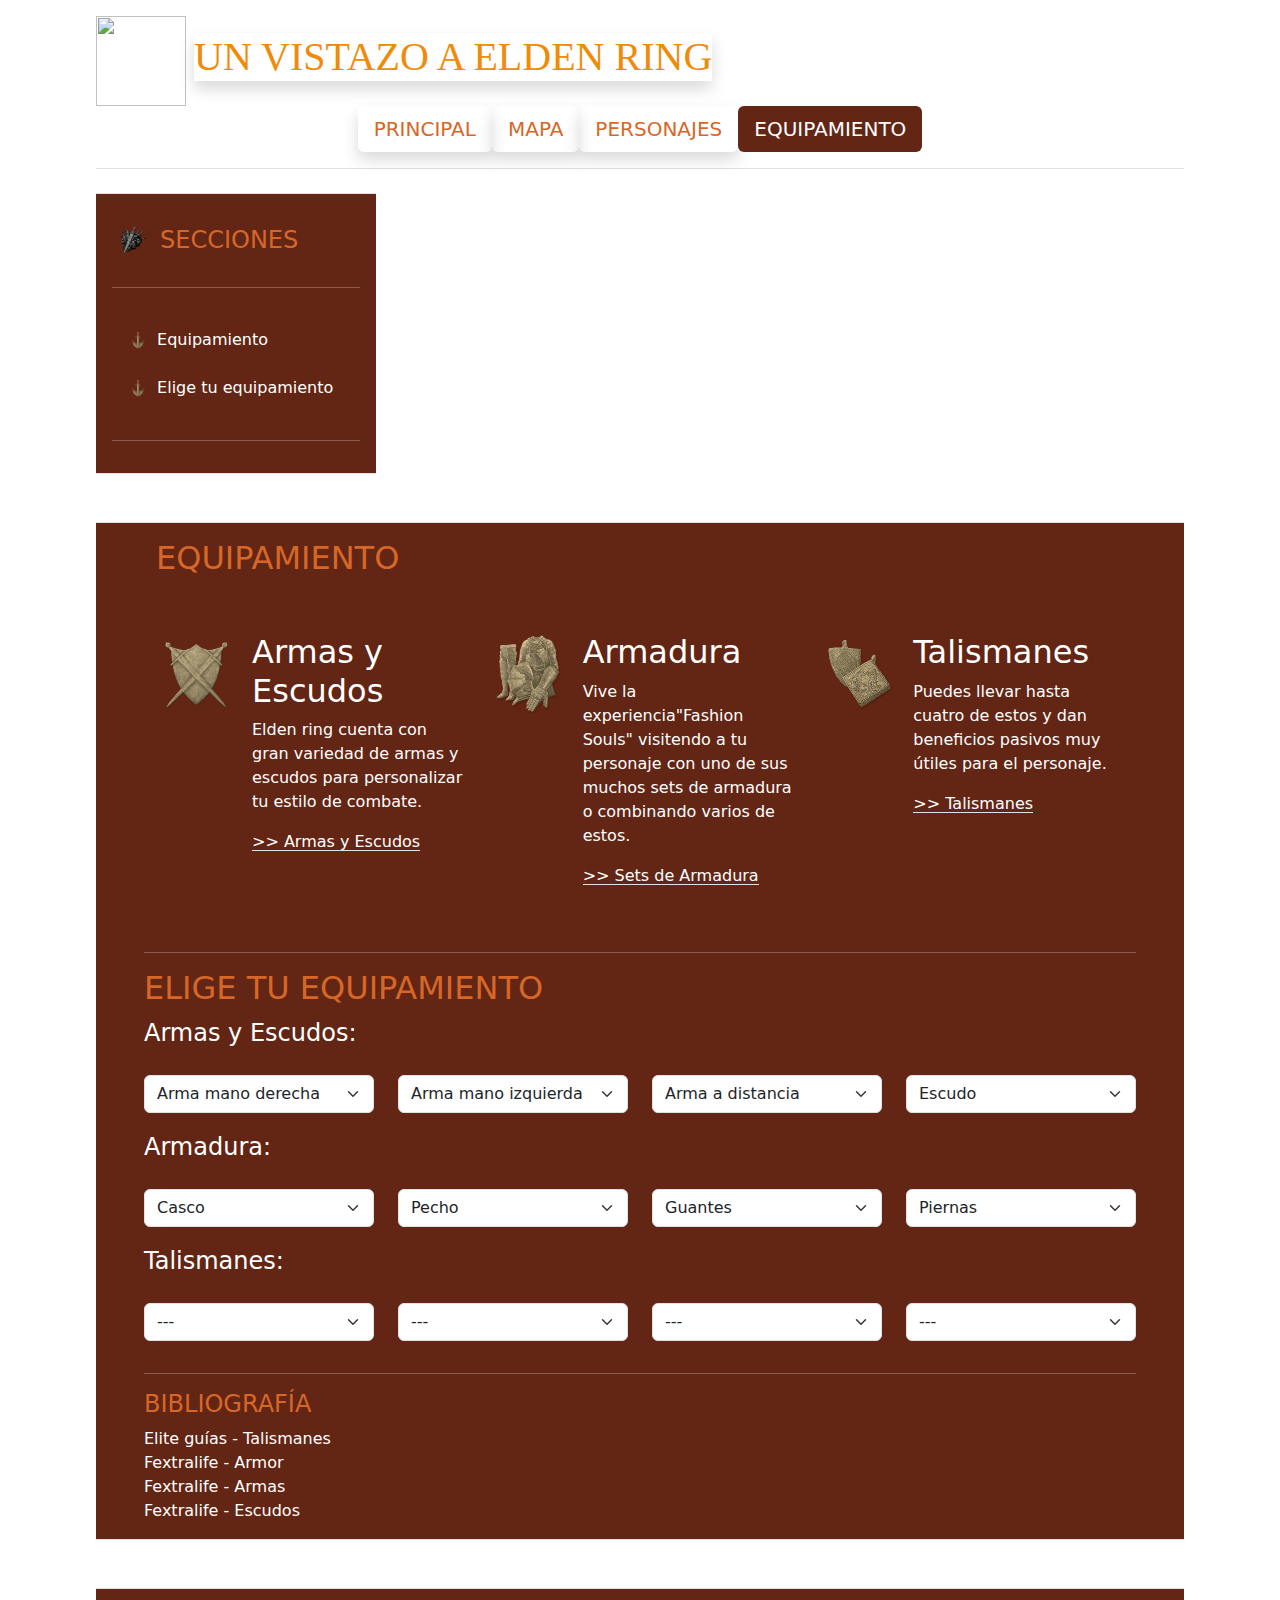
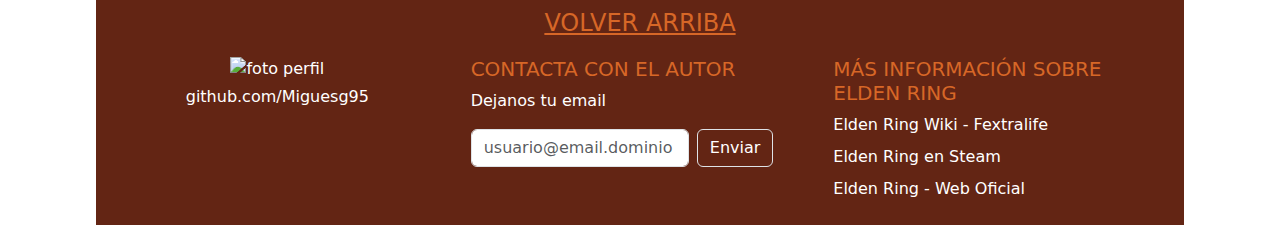
==== commit 76e7548e: "Update equipamiento.html" ====
--- a/equipamiento.html
+++ b/equipamiento.html
@@ -54,8 +54,8 @@
 
           <article class="contenido panelEq px-5 py-3 ms-5 border-top border-bottom">
             <section id="equipamiento">
-              <div class="container px-4 py-5" id="hanging-icons">
-                <h2 class="pb-2 border-bottom titleEq">Equipamiento</h2>
+              <div class="container" id="hanging-icons">
+                <h2 class="titleEq">Equipamiento</h2>
                 <div class="row g-4 py-5 row-cols-1 row-cols-lg-3">
                   <div class="col d-flex align-items-start">
                     <div class="icon-square text-body-emphasis bg-body-secondary d-inline-flex align-items-center justify-content-center fs-4 flex-shrink-0 me-3">
@@ -268,8 +268,8 @@
             <section id="elige">
               <h2 class="titleEq">Elige tu equipamiento</h2>
               <form>
+                <label class="mb-2 fs-4 elige">Armas y Escudos:</label>
                 <div class="row row-cols-3 row-cols-sm-3 row-cols-md-4 py-3">
-                  <label class="mb-2 fs-4 elige">Armas y Escudos:</label>
                   <div class="col">
                   <select name="melee1" class="form-select">
                     <option selected>Arma mano derecha</option>
@@ -345,8 +345,8 @@
                   </select>
                   </div>
                 </div>
+                <label class="mb-2 fs-4 elige">Armadura:</label>
                 <div class="row row-cols-3 row-cols-sm-3 row-cols-md-4 py-3">
-                  <label class="mb-2 fs-4 elige">Armadura:</label>
                   <div class="col">
                   <select name="casco" class="form-select">
                     <option selected>Casco</option>
@@ -384,8 +384,8 @@
                   </select>
                   </div>
                 </div>
-                <div class="row row-cols-3 row-cols-sm-3 row-cols-md-4 py-3">
-                  <label class="mb-2 fs-4 elige">Talismanes:</label>
+                <label class="mb-2 fs-4 elige">Talismanes:</label>
+                <div class="row row-cols-3 row-cols-sm-3 row-cols-md-4 py-3"> 
                   <div class="col">
                   <select name="talisman1" class="form-select">
                     <option selected>---</option>
@@ -442,7 +442,7 @@
               <br>
               <a class="text-white text-decoration-none text-center" href="https://eldenring.wiki.fextralife.com/Weaponss" target="_blank">Fextralife - Armas</a>
               <br>
-              <a class="text-white text-decoration-none text-center" href="https://eldenring.wiki.fextralife.com/NPCs" target="_blank">Fextralife - Npcs</a>
+              <a class="text-white text-decoration-none text-center" href="https://eldenring.wiki.fextralife.com/Shields" target="_blank">Fextralife - Escudos</a>
             </section>
           </article>
         </main>
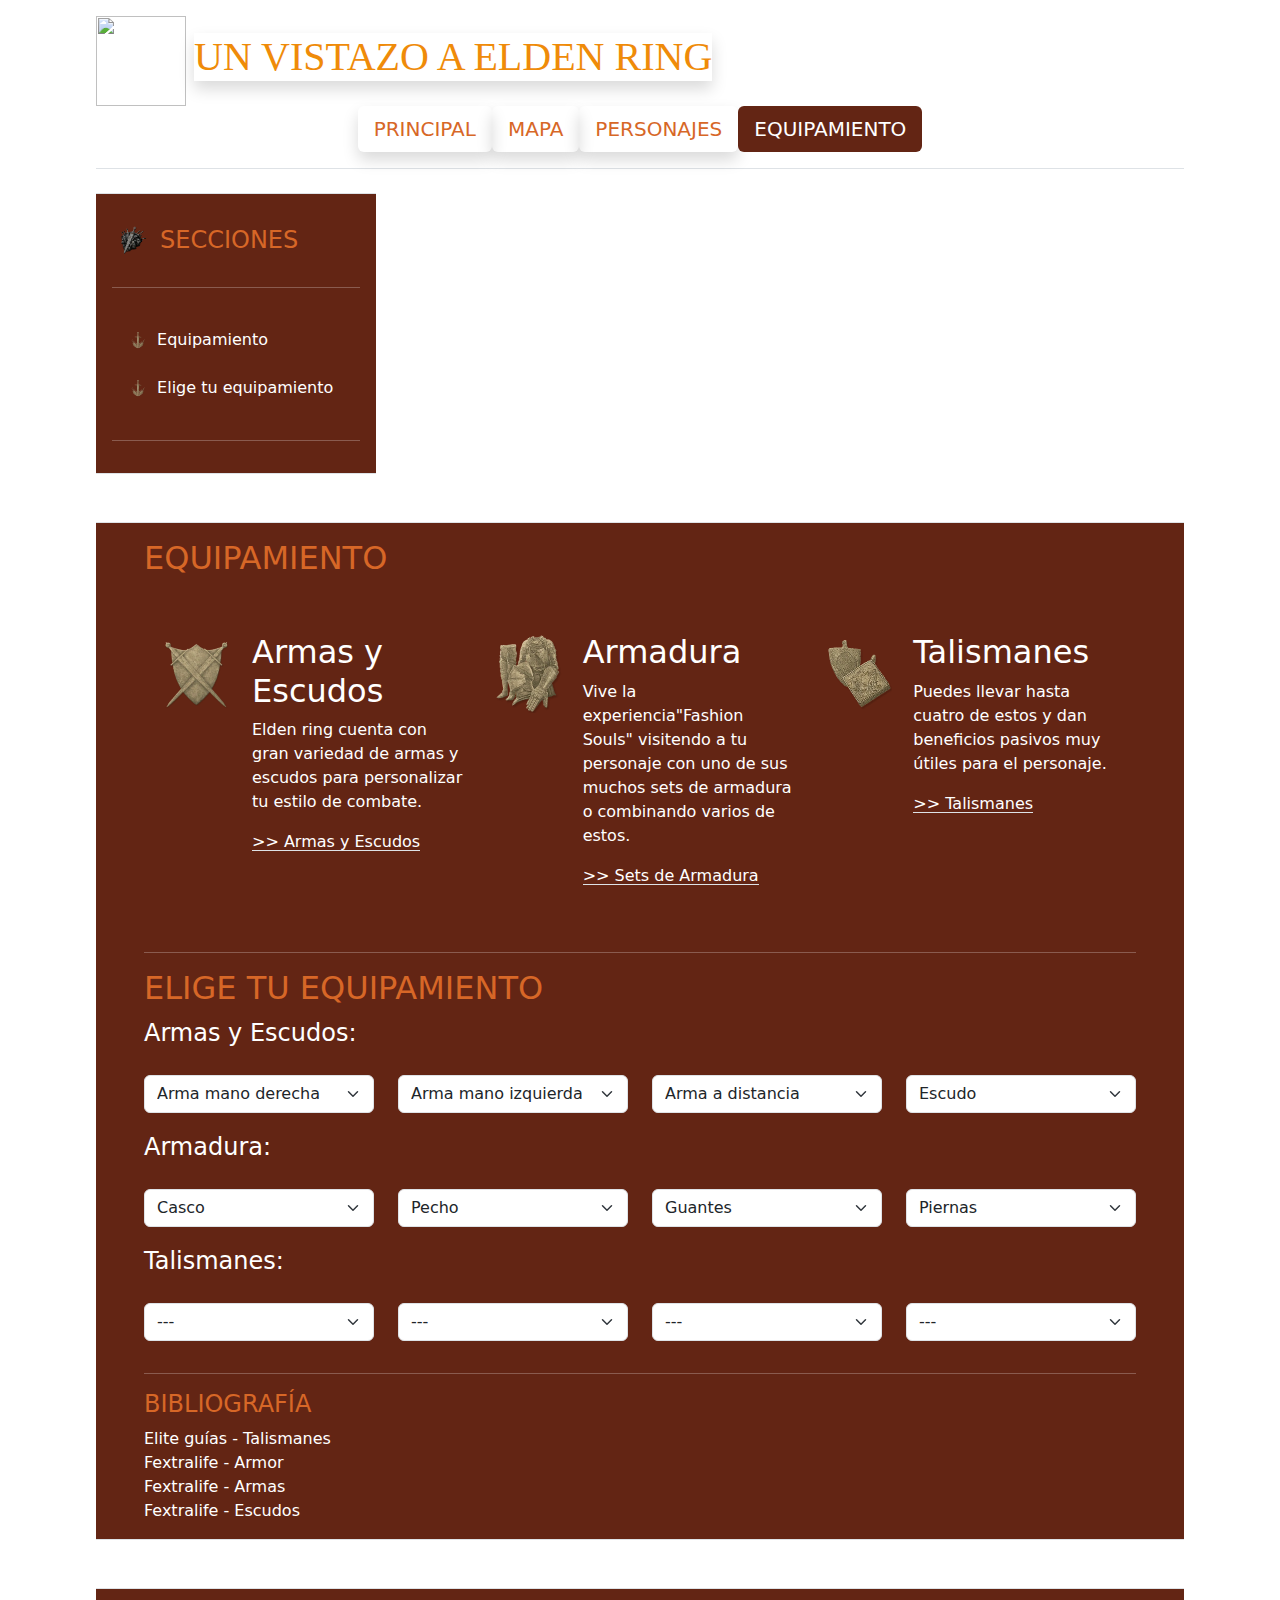
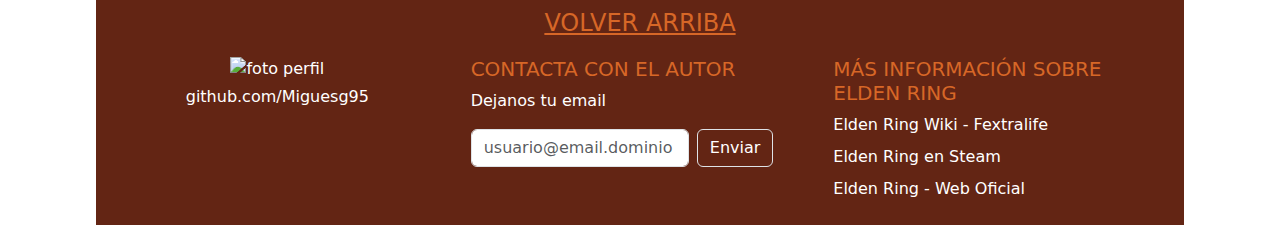
==== commit 241cfe52: "Update equipamiento.html" ====
--- a/equipamiento.html
+++ b/equipamiento.html
@@ -54,9 +54,9 @@
 
           <article class="contenido panelEq px-5 py-3 ms-5 border-top border-bottom">
             <section id="equipamiento">
+              <h2 class="titleEq">Equipamiento</h2>
               <div class="container" id="hanging-icons">
-                <h2 class="titleEq">Equipamiento</h2>
-                <div class="row g-4 py-5 row-cols-1 row-cols-lg-3">
+                <div class="row py-5 row-cols-1 row-cols-lg-3">
                   <div class="col d-flex align-items-start">
                     <div class="icon-square text-body-emphasis bg-body-secondary d-inline-flex align-items-center justify-content-center fs-4 flex-shrink-0 me-3">
                       <img class="bi panelEq" width="80em" height="80em" src="img/ER_Blacksmith_Menu_Icon_Equipped_Armaments.png">
